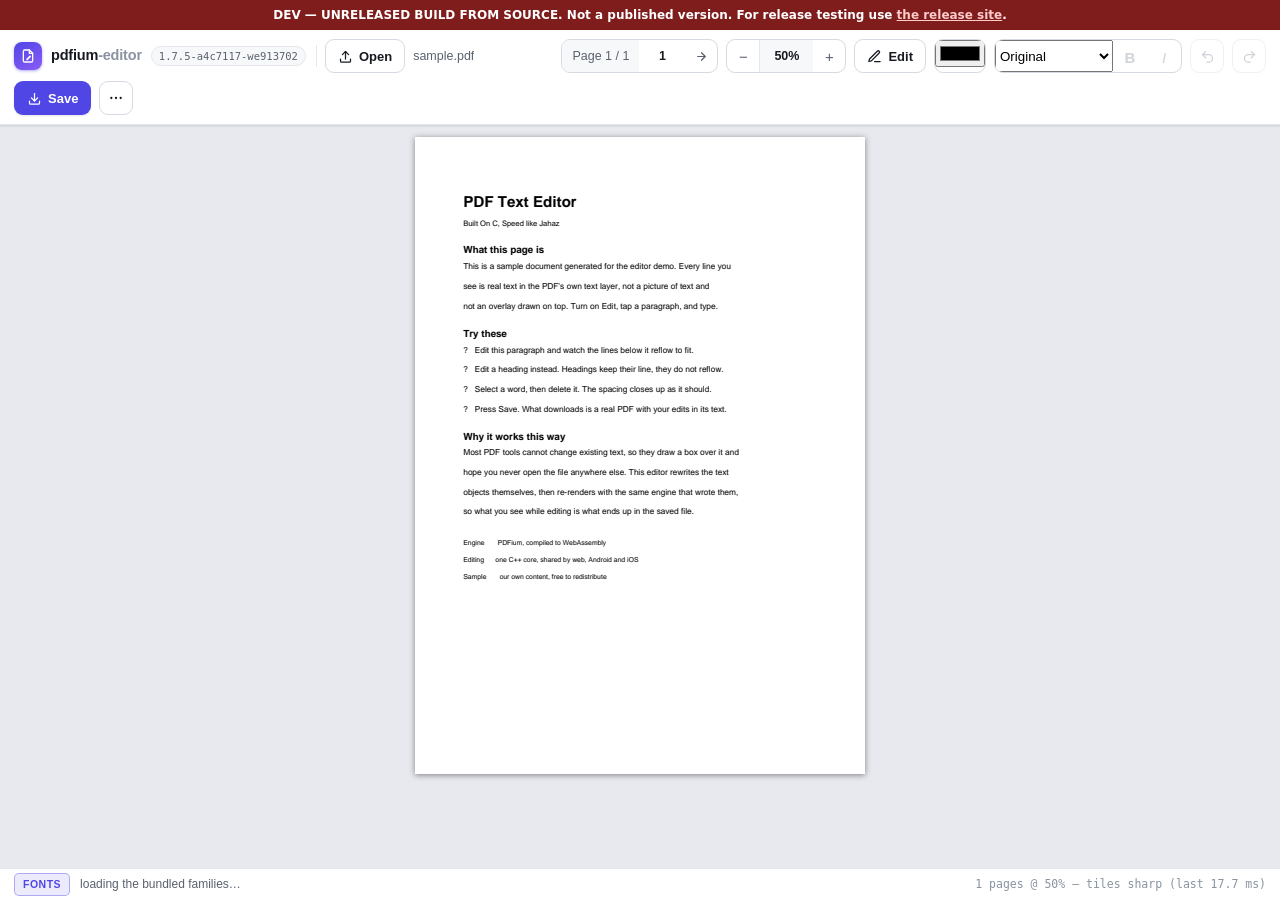
==== dev/index.html @ 6ab06e88 "Deploy 1.7.5 (a4c7117) — [dev]" ====
<!doctype html>
<!-- The DEMO HOST for the embeddable editor SDK (docs/EDITOR_SDK.md).
     Everything in this file is HOST chrome — the toolbar, the save dialogs, the
     status/telemetry lines. The editor itself is only the #editor box below; it
     ships zero chrome so a website or an iOS/Android app can wrap it in their
     own UI (user decision 2026-07-28). This page doubles as our browser test
     harness, so it keeps the same window.* verification hooks it always had.

     It is ALSO what every company tester sees (the published site is this exact
     page — scripts/build_site.sh), so it is a product surface: the chrome was
     redesigned 2026-08-03 to look like a shipped app rather than a lab rig.
     Every id and every event wired in demo.js is unchanged; only the skin is.

     Serve the REPO ROOT so /wasm/dist and /wasm/testdata resolve: e.g.
     python scripts/dev_server.py 8734  → open  http://localhost:8734/web/ -->
<html lang="en">
<head>
  <meta charset="utf-8">
  <!-- maximum-scale/user-scalable: Android Chrome honors this and disables its
       native pinch (which only STRETCHES the rendered bitmap — blurry text,
       I17). iOS ignores it; there the SDK cancels the gesture events. Pinch
       still zooms — through the APP's zoom, re-rendered sharp. EVERY host page
       embedding the SDK on mobile needs this meta tag (docs/EDITOR_SDK.md). -->
  <meta name="viewport" content="width=device-width, initial-scale=1, maximum-scale=1, user-scalable=no">
  <meta name="color-scheme" content="light dark">
  <meta name="description" content="Edit the real text layer of a PDF in your browser — PDFium + one C++ core, running entirely on your device.">
  <title>pdfium-editor — PDF text editor</title>
  <link rel="icon" href="data:image/svg+xml,%3Csvg xmlns='http://www.w3.org/2000/svg' viewBox='0 0 32 32'%3E%3Crect width='32' height='32' rx='8' fill='%234f46e5'/%3E%3Cpath d='M10 9h8l4 4v10a1 1 0 0 1-1 1H11a1 1 0 0 1-1-1V10a1 1 0 0 1 1-1z' fill='none' stroke='white' stroke-width='2'/%3E%3Cpath d='M13 19l5-5 2 2-5 5h-2z' fill='white'/%3E%3C/svg%3E">
  <style>
    /* ---------------------------------------------------------------------
       DESIGN TOKENS. One accent, one neutral ramp, two shadows. The dark set
       is applied from prefers-color-scheme only — no theme switch in the
       chrome, because the OS already made that choice for the tester. The
       editor's own surround is themed through the SDK (setBackgroundColor,
       driven from demo.js) so the canvas matches these tokens.
       --------------------------------------------------------------------- */
    :root {
      --accent: #4f46e5;
      --accent-hover: #4338ca;
      --accent-soft: #ecebfd;
      --accent-ring: #4f46e540;
      --bg: #f4f5f7;
      --surface: #ffffff;
      --surface-2: #f7f8fa;
      --canvas: #e7e9ee;
      --line: #e4e7ec;
      --line-strong: #d5dae2;
      --text: #171b21;
      --text-2: #59616e;
      --text-3: #8a93a1;
      --danger: #c62828;
      --amber-bg: #fff3d1;
      --amber-fg: #7a4e00;
      --shadow-1: 0 1px 2px rgba(16, 24, 40, .05), 0 1px 3px rgba(16, 24, 40, .07);
      --shadow-2: 0 18px 44px rgba(16, 24, 40, .18), 0 3px 10px rgba(16, 24, 40, .08);
      --r: 9px;
      --ui: -apple-system, BlinkMacSystemFont, "Segoe UI Variable Text", "Segoe UI",
            Inter, Roboto, "Helvetica Neue", Arial, sans-serif;
      --mono: ui-monospace, SFMono-Regular, "SF Mono", Menlo, Consolas, monospace;
    }
    @media (prefers-color-scheme: dark) {
      :root {
        --accent: #6f6cf5;
        --accent-hover: #817ef7;
        --accent-soft: #26264d;
        --accent-ring: #6f6cf555;
        --bg: #14161b;
        --surface: #1b1e24;
        --surface-2: #22262e;
        --canvas: #0e1013;
        --line: #2a2f38;
        --line-strong: #39404b;
        --text: #eef1f5;
        --text-2: #a6b0bd;
        --text-3: #7b8593;
        --danger: #ff8a80;
        --amber-bg: #4a3608;
        --amber-fg: #ffd77a;
        --shadow-1: 0 1px 2px rgba(0, 0, 0, .3);
        --shadow-2: 0 18px 44px rgba(0, 0, 0, .55), 0 3px 10px rgba(0, 0, 0, .4);
      }
    }

    * { box-sizing: border-box; }
    html, body { margin: 0; height: 100%; }
    /* Column layout: the bar may wrap to any height and the editor takes the
       rest (small-phone report 2026-07-28 — the old fixed bar pushed Edit/Save
       off-screen and needed JS padding sync; flexbox does it for free). */
    body {
      display: flex; flex-direction: column; height: 100dvh;
      background: var(--bg); color: var(--text);
      font-family: var(--ui); font-size: 14px; line-height: 1.45;
      -webkit-font-smoothing: antialiased; -webkit-text-size-adjust: 100%;
    }

    /* ---- top bar ------------------------------------------------------- */
    #bar {
      flex: none; display: flex; align-items: center; flex-wrap: wrap;
      gap: 8px; padding: 9px 14px; min-height: 56px; z-index: 3;
      background: var(--surface); border-bottom: 1px solid var(--line);
      box-shadow: var(--shadow-1);
    }
    #brand { display: flex; align-items: center; gap: 9px; margin-right: 2px; }
    #brand .mark {
      width: 28px; height: 28px; border-radius: 8px; flex: none;
      background: linear-gradient(150deg, var(--accent), #8b5cf6);
      display: grid; place-items: center; color: #fff;
      box-shadow: 0 1px 3px rgba(79, 70, 229, .45);
    }
    #brand .name {
      font-size: 14.5px; font-weight: 650; letter-spacing: -.2px; white-space: nowrap;
    }
    #brand .name span { color: var(--text-3); font-weight: 550; }
    /* Deploy identity: build_site.sh stamps the source commit here so a tester
       can always tell WHICH version their browser is running (user request
       2026-07-28, after a stale-cache false alarm). The SDK also appends it to
       the worker/engine URLs as a cache-buster. Keep it legible — a tester
       quotes this string in a bug report. */
    #appver {
      font: 500 10.5px/1.55 var(--mono); color: var(--text-2);
      background: var(--surface-2); border: 1px solid var(--line);
      border-radius: 999px; padding: 1px 7px; white-space: nowrap; cursor: default;
    }
    #docname {
      font-size: 12.5px; color: var(--text-2); max-width: 22ch; white-space: nowrap;
      overflow: hidden; text-overflow: ellipsis;
    }
    #docname[hidden] { display: none; }
    .grow { flex: 1 1 8px; }
    .rule { width: 1px; height: 22px; background: var(--line); flex: none; }
    #viewctl { display: flex; align-items: center; gap: 8px; flex: none; }

    /* ---- controls ------------------------------------------------------ */
    .btn {
      display: inline-flex; align-items: center; justify-content: center; gap: 6px;
      height: 34px; padding: 0 12px; border-radius: var(--r);
      border: 1px solid var(--line-strong); background: var(--surface);
      color: var(--text); font: 550 13px/1 var(--ui); cursor: pointer;
      white-space: nowrap; user-select: none;
      transition: background .12s, border-color .12s, color .12s, box-shadow .12s, opacity .12s;
    }
    .btn:not(:disabled):hover { background: var(--surface-2); border-color: var(--text-3); }
    .btn:not(:disabled):active { transform: translateY(.5px); }
    /* Dead chrome must LOOK dead. undo/redo mirror the engine's stacks, so an
       empty stack has to read at a glance instead of offering a button that
       silently does nothing when clicked. */
    .btn:disabled { opacity: .4; color: var(--text-3); cursor: default; }
    .btn svg { flex: none; }
    .btn.primary {
      background: var(--accent); border-color: transparent; color: #fff;
      box-shadow: 0 1px 2px rgba(16, 24, 40, .12);
    }
    .btn.primary:hover { background: var(--accent-hover); border-color: transparent; }
    .btn.icon { width: 34px; padding: 0; }
    .btn[hidden] { display: none; }
    :is(.btn, .seg button, input, label.btn):focus-visible {
      outline: none; box-shadow: 0 0 0 3px var(--accent-ring); border-color: var(--accent);
    }
    /* PRESSED STATE for every toggle button in the chrome: filled accent, so a tester
       can see at a glance which states are on.
       Deliberately `.btn.active` and NOT `#editmode.active`, which is what it was until
       2026-08-17 — and that ID scope was a bug the moment a second toggle arrived. B and I
       set `.active` from the SDK's `style.bold`/`style.italic` exactly as edit mode does,
       but nothing styled it, so the pressed state was invisible on the web while Android
       (whose MaterialButton draws its own checked state) looked correct. A rule scoped to
       one id cannot serve a class of controls; keep this by class. */
    .btn.active {
      background: var(--accent-soft); border-color: var(--accent); color: var(--accent);
    }
    @media (prefers-color-scheme: dark) {
      .btn.active { color: #cfceff; }
    }
    /* SUBSTITUTION MARKER on B / I (SDK `boldWouldSubstitute` / `italicWouldSubstitute`).
       The button WORKS, so it must not read as disabled — but the face will come from a
       metric-compatible sibling family rather than the document's own, and the SDK
       reports that precisely so a host can say so. A dotted underline: visible, and
       clearly not the pressed state. */
    #bold.substitutes, #italic.substitutes { text-decoration: underline dotted; text-underline-offset: 3px; }

    /* Unsaved-changes dot on Save (SDK `dirty` event). */
    #save { position: relative; }
    #save.dirty::after {
      content: ""; position: absolute; top: -3px; right: -3px; width: 9px; height: 9px;
      border-radius: 50%; background: #ffb020; border: 2px solid var(--surface);
    }

    /* Segmented groups (zoom, page) — one bordered pill, hairline dividers. */
    .seg {
      display: inline-flex; align-items: stretch; height: 34px; flex: none;
      background: var(--surface); border: 1px solid var(--line-strong);
      border-radius: var(--r); overflow: hidden;
    }
    .seg > * + * { border-left: 1px solid var(--line); }
    .seg button {
      width: 32px; border: 0; background: transparent; color: var(--text-2);
      font: 500 15px/1 var(--ui); cursor: pointer; display: grid; place-items: center;
      transition: background .12s, color .12s;
    }
    .seg button:hover { background: var(--surface-2); color: var(--text); }
    #zoomlabel {
      display: grid; place-items: center; min-width: 54px; padding: 0 4px;
      font: 550 12.5px/1 var(--ui); font-variant-numeric: tabular-nums;
      color: var(--text); background: var(--surface-2);
    }
    /* Live page number + go-to-page box (SDK `page` event + goToPage()). Host
       chrome — the editor has no status UI of its own. Tabular digits so 9→10
       doesn't shift the bar. */
    #pagebox[hidden] { display: none; }
    #pagelabel {
      display: grid; place-items: center; padding: 0 10px; white-space: nowrap;
      font: 500 12.5px/1 var(--ui); font-variant-numeric: tabular-nums;
      color: var(--text-2); background: var(--surface-2); cursor: default;
    }
    #pagenum {
      width: 46px; border: 0; background: transparent; color: var(--text);
      font: 550 12.5px/1 var(--ui); text-align: center; font-variant-numeric: tabular-nums;
      -moz-appearance: textfield;
    }
    #pagenum::-webkit-outer-spin-button, #pagenum::-webkit-inner-spin-button {
      -webkit-appearance: none; margin: 0;
    }
    /* Rejected page (goToPage returned false): the host's own invalid state. */
    #pagenum.bad { background: #ff525222; color: var(--danger); }
    #pagego { font-size: 12px; }

    /* Overflow menu: keeps the dev-only knobs out of a tester's way. */
    #morewrap { position: relative; flex: none; }
    #menu {
      position: absolute; right: 0; top: calc(100% + 6px); z-index: 5; min-width: 244px;
      background: var(--surface); border: 1px solid var(--line); border-radius: 12px;
      box-shadow: var(--shadow-2); padding: 6px; display: none;
    }
    #menu.show { display: block; }
    #menu .mrow {
      display: flex; align-items: center; gap: 9px; padding: 8px 9px; border-radius: 7px;
      font-size: 13px; color: var(--text); cursor: pointer;
    }
    #menu .mrow:hover { background: var(--surface-2); }
    #menu input[type=checkbox] { accent-color: var(--accent); width: 15px; height: 15px; margin: 0; }
    #menu .mnote {
      padding: 7px 9px 5px; font-size: 11.5px; color: var(--text-3); line-height: 1.5;
      border-top: 1px solid var(--line); margin-top: 4px;
    }
    #opfsbadge {
      font: 550 11.5px/1 var(--ui); background: var(--amber-bg); color: var(--amber-fg);
      border-radius: 999px; padding: 6px 9px; white-space: nowrap;
    }
    #opfsbadge[hidden] { display: none; }

    /* ---- stage: THE EDITOR + its overlays ------------------------------ */
    /* THE EDITOR: one sized box. The SDK fills it and owns nothing outside it. */
    #stage { position: relative; flex: 1; min-height: 0; background: var(--canvas); }
    /* Thin scrollbars for the editor's scroller. Host styling, inherited into the
       SDK's subtree — the SDK ships no opinion on scrollbars so each host can
       match its own chrome (a fat default one is the loudest thing on the page). */
    #editor {
      position: absolute; inset: 0;
      scrollbar-width: thin; scrollbar-color: var(--line-strong) transparent;
    }
    #editor *::-webkit-scrollbar { width: 11px; height: 11px; }
    #editor *::-webkit-scrollbar-thumb {
      background: var(--line-strong); border-radius: 999px; border: 3px solid var(--canvas);
    }
    #editor *::-webkit-scrollbar-thumb:hover { background: var(--text-3); }
    #editor *::-webkit-scrollbar-track { background: transparent; }

    #drop {
      position: absolute; inset: 0; z-index: 2; display: grid; place-items: center;
      padding: 24px; background: var(--canvas); overflow: auto;
    }
    #stage[data-state="doc"] #drop { display: none; }
    /* Two background declarations on purpose: the plain one is the floor for a
       browser without color-mix(), so the drop target is never transparent over
       an open document. */
    #stage.drag #drop {
      display: grid; box-shadow: inset 0 0 0 2px var(--accent);
      background: var(--canvas);
      background: color-mix(in srgb, var(--accent) 8%, var(--canvas));
    }
    .card { width: min(520px, 100%); text-align: center; }
    /* Which card shows is pure CSS off #stage's state — no text swapping in JS. */
    #load, #empty, #dragcard { display: none; }
    #stage[data-state="loading"] #load,
    #stage[data-state="empty"] #empty { display: block; }
    #stage.drag :is(#load, #empty) { display: none !important; }
    #stage.drag #dragcard { display: block; }
    .glyph {
      width: 56px; height: 56px; margin: 0 auto 16px; border-radius: 16px;
      display: grid; place-items: center; color: var(--accent);
      background: var(--accent-soft); border: 1px solid color-mix(in srgb, var(--accent) 22%, transparent);
    }
    .card h2 { margin: 0 0 7px; font-size: 18px; font-weight: 650; letter-spacing: -.25px; }
    .card p { margin: 0 auto; max-width: 40ch; font-size: 13.5px; color: var(--text-2); }
    .card .cta { margin-top: 18px; display: inline-flex; }
    .spinner {
      width: 26px; height: 26px; margin: 0 auto 14px; border-radius: 50%;
      border: 2.5px solid var(--line-strong); border-top-color: var(--accent);
      animation: spin .8s linear infinite;
    }
    @keyframes spin { to { transform: rotate(360deg); } }
    @media (prefers-reduced-motion: reduce) { .spinner { animation-duration: 2.4s; } }

    /* ---- status bar ---------------------------------------------------- */
    /* Was a black monospace console strip; now a product status bar. Left: what
       the tester should do next (#imelog, prose). Right: the numbers (#status) —
       the SDK's telemetry, which every browser-verification run reads. */
    #statusbar {
      flex: none; display: flex; align-items: center; gap: 10px; padding: 0 14px;
      min-height: 32px; background: var(--surface); border-top: 1px solid var(--line);
      font-size: 12px; z-index: 2;
    }
    #modechip {
      flex: none; font: 600 10.5px/1 var(--ui); letter-spacing: .5px; text-transform: uppercase;
      padding: 5px 8px; border-radius: 5px; background: var(--surface-2);
      color: var(--text-2); border: 1px solid var(--line);
    }
    #modechip.editing {
      background: var(--accent-soft); color: var(--accent);
      border-color: color-mix(in srgb, var(--accent) 40%, transparent);
    }
    @media (prefers-color-scheme: dark) { #modechip.editing { color: #cfceff; } }
    #imelog {
      flex: 1 1 auto; min-width: 0; color: var(--text-2);
      white-space: nowrap; overflow: hidden; text-overflow: ellipsis;
      font-variant-numeric: tabular-nums;
    }
    #status {
      flex: 0 1 auto; min-width: 0; text-align: right; color: var(--text-3);
      font: 400 11.5px/1.5 var(--mono); white-space: nowrap; overflow: hidden;
      text-overflow: ellipsis;
    }

    /* ---- host dialogs -------------------------------------------------- */
    /* Save-fallback warning (docs/WEB_IO.md §7): shown when the browser has no
       OPFS sync handle, so the save cannot stream and holds the whole output in
       memory. Blocking on purpose — the user chooses before we spend it.
       HOST chrome: the SDK only reports the condition, it never dialogs.
       The password prompt below shares this look deliberately — a real
       integrator should see that both dialogs are THEIRS, not the SDK's. */
    #warn, #pw {
      position: fixed; inset: 0; z-index: 6; display: none;
      align-items: center; justify-content: center; padding: 20px;
      background: rgba(16, 24, 40, .5); backdrop-filter: blur(3px);
    }
    #warn.show, #pw.show { display: flex; }
    .dialog {
      width: 100%; max-width: 440px; background: var(--surface); color: var(--text);
      border: 1px solid var(--line); border-radius: 14px; padding: 20px 22px;
      box-shadow: var(--shadow-2); animation: rise .16s ease-out;
    }
    @keyframes rise { from { opacity: 0; transform: translateY(8px) scale(.99); } }
    @media (prefers-reduced-motion: reduce) { .dialog { animation: none; } }
    .dialog h3 { margin: 0 0 8px; font-size: 16px; font-weight: 650; letter-spacing: -.2px; }
    .dialog .body { font-size: 13.5px; color: var(--text-2); line-height: 1.55; }
    .dialog .row { margin-top: 18px; display: flex; gap: 8px; justify-content: flex-end; }
    #pwname { font: 400 12px/1.5 var(--mono); color: var(--text-3); word-break: break-all; }
    #pwinput {
      width: 100%; margin-top: 14px; padding: 9px 11px; font: 400 14px/1.3 var(--ui);
      color: var(--text); background: var(--surface-2);
      border: 1px solid var(--line-strong); border-radius: var(--r);
    }
    #pwerr { color: var(--danger); font-size: 12.5px; min-height: 18px; margin-top: 7px; }
    #warnok[hidden] { display: none; }

    /* ---- small screens ------------------------------------------------- */
    /* The bar wraps rather than clipping (small-phone report 2026-07-28), so the
       job of these breakpoints is to drop the least useful thing FIRST and keep
       the bar on one line for as long as possible. The version badge is the last
       thing to go — a tester quotes it in every bug report. */
    @media (max-width: 1080px) {
      #docname, .rule { display: none; }
    }
    @media (max-width: 900px) {
      #bar { gap: 6px; padding: 8px 10px; }
      #brand .name { display: none; }
    }
    @media (max-width: 760px) {
      #status { display: none; }
      .card h2 { font-size: 16.5px; }
    }
    /* Phones: actions on the first row, the view controls on their own centred
       second row. Two rows, never three — the bar eating 130px of an 812px phone
       is exactly the problem the 2026-07-28 report was about. */
    @media (max-width: 560px) {
      #viewctl { order: 10; flex: 1 0 100%; justify-content: center; }
      #openlabel span, #save span, #editmode span { display: none; }
      #openlabel, #save, #editmode { padding: 0 9px; }
      #appver { font-size: 10px; padding: 1px 6px; }
      #statusbar { min-height: 30px; }
    }
    .sr-only {
      position: absolute; width: 1px; height: 1px; padding: 0; margin: -1px;
      overflow: hidden; clip: rect(0 0 0 0); white-space: nowrap; border: 0;
    }
  </style>
  <meta name="robots" content="noindex, nofollow">
</head>
<body>
<div id="devbanner">DEV — UNRELEASED BUILD FROM SOURCE. Not a published version. For release testing use <a href="../release/">the release site</a>.</div>
  <header id="bar">
    <div id="brand">
      <span class="mark" aria-hidden="true">
        <svg width="16" height="16" viewBox="0 0 24 24" fill="none" stroke="currentColor"
             stroke-width="2" stroke-linecap="round" stroke-linejoin="round">
          <path d="M14 3H7a2 2 0 0 0-2 2v14a2 2 0 0 0 2 2h10a2 2 0 0 0 2-2V8z"/>
          <path d="M14 3v5h5"/><path d="M9.5 16.5 15 11l1.8 1.8-5.5 5.5H9.5z" fill="currentColor" stroke="none"/>
        </svg>
      </span>
      <span class="name">pdfium<span>-editor</span></span>
      <span id="appver" title="deployed version">1.7.5-a4c7117-we913702</span>
    </div>

    <div class="rule"></div>

    <!-- Open is host-owned: the SDK never picks a file. The real input stays in
         the DOM (verification scripts and both labels drive it); only its native
         chrome is replaced. -->
    <label class="btn" id="openlabel" for="file" title="open a PDF">
      <svg width="15" height="15" viewBox="0 0 24 24" fill="none" stroke="currentColor"
           stroke-width="2" stroke-linecap="round" stroke-linejoin="round">
        <path d="M12 16V4"/><path d="m7 9 5-5 5 5"/><path d="M20 16v3a2 2 0 0 1-2 2H6a2 2 0 0 1-2-2v-3"/>
      </svg><span>Open</span>
    </label>
    <input id="file" class="sr-only" type="file" accept="application/pdf">
    <span id="docname" hidden></span>

    <div class="grow"></div>

    <!-- The two VIEW controls travel together: on a phone they drop to their own
         centred row instead of scattering the actions across three lines. -->
    <div id="viewctl">
    <!-- Live page number + GO TO PAGE. Both are host chrome: the SDK reports the
         page (`page` event, 0-based) and performs the jump (goToPage), the box and
         its validation are ours. Type a page and press Enter, or click the arrow. -->
    <span id="pagebox" class="seg" hidden>
      <label for="pagenum" id="pagelabel" title="page being read">Page –</label>
      <input id="pagenum" type="number" min="1" step="1" title="go to page (Enter)">
      <button id="pagego" title="go to that page" aria-label="go to page">
        <svg width="13" height="13" viewBox="0 0 24 24" fill="none" stroke="currentColor"
             stroke-width="2.2" stroke-linecap="round" stroke-linejoin="round">
          <path d="M5 12h13"/><path d="m12 5 7 7-7 7"/>
        </svg>
      </button>
    </span>

    <span class="seg">
      <button id="zout" title="zoom out" aria-label="zoom out">−</button>
      <span id="zoomlabel">50%</span>
      <button id="zin" title="zoom in" aria-label="zoom in">+</button>
    </span>

    </div>

    <button class="btn" id="editmode" title="toggle edit mode">
      <svg width="15" height="15" viewBox="0 0 24 24" fill="none" stroke="currentColor"
           stroke-width="2" stroke-linecap="round" stroke-linejoin="round">
        <path d="M12 20h9"/><path d="M16.5 3.5a2.1 2.1 0 0 1 3 3L7 19l-4 1 1-4z"/>
      </svg><span>Edit</span>
    </button>

    <!-- TEXT COLOUR — HOST chrome, start to finish. The SDK applies
         (applyTextColor) and reports (the `selection`/`styled` events carry the
         engine's answer); the swatch, the palette and the MIXED indicator are ours,
         because the palette is deliberately not the SDK's business.
         `change`, not `input`: `input` fires per drag frame in the native picker and
         would journal a dozen undo steps for one pick. -->
    <span class="seg" id="colorbox" hidden>
      <input id="textcolor" type="color" value="#000000" title="text colour"
             aria-label="text colour">
      <span id="colormixed" hidden title="the selection spans more than one colour">mixed</span>
    </span>

    <!-- FONT FAMILY + BOLD/ITALIC — HOST chrome again, and here the point is sharper:
         THE HOST PROVIDES THE VARIANTS (docs/FONTS.md). The SDK ships no font list, so
         this <select> is populated from the faces THIS PAGE registers with loadFont();
         a product would offer its own. The B and I buttons are disabled from
         style.canBold / style.canItalic, because a family with no bold face is
         refused rather than faked — greying out is how the user finds that out
         BEFORE clicking. An empty selection in the picker means MIXED. -->
    <span class="seg" id="fontbox" hidden>
      <select id="fontfamily" title="font family" aria-label="font family"></select>
      <button class="btn icon" id="bold" title="bold (the family's bold face)"
              aria-label="bold" disabled><b>B</b></button>
      <button class="btn icon" id="italic" title="italic (the family's italic face)"
              aria-label="italic" disabled><i>I</i></button>
    </span>

    <!-- UNDO / REDO — dev testing of docs/UNDO_REDO.md §6 (true text undo), added
         at the user's request 2026-08-05 so the fix can be exercised in a browser.
         Both leave the editing box by design: a step is a document-level action,
         so after one the box is selected, not in typing mode. -->
    <button class="btn icon" id="undo" title="undo (Ctrl+Z)" aria-label="undo" disabled>
      <svg width="15" height="15" viewBox="0 0 24 24" fill="none" stroke="currentColor"
           stroke-width="2" stroke-linecap="round" stroke-linejoin="round">
        <path d="M9 14 4 9l5-5"/><path d="M4 9h10a6 6 0 0 1 0 12h-3"/>
      </svg>
    </button>
    <button class="btn icon" id="redo" title="redo (Ctrl+Y)" aria-label="redo" disabled>
      <svg width="15" height="15" viewBox="0 0 24 24" fill="none" stroke="currentColor"
           stroke-width="2" stroke-linecap="round" stroke-linejoin="round">
        <path d="m15 14 5-5-5-5"/><path d="M20 9H10a6 6 0 0 0 0 12h3"/>
      </svg>
    </button>

    <button class="btn primary" id="save" title="save PDF">
      <svg width="15" height="15" viewBox="0 0 24 24" fill="none" stroke="currentColor"
           stroke-width="2" stroke-linecap="round" stroke-linejoin="round">
        <path d="M12 4v12"/><path d="m7 11 5 5 5-5"/><path d="M20 16v3a2 2 0 0 1-2 2H6a2 2 0 0 1-2-2v-3"/>
      </svg><span>Save</span>
    </button>

    <!-- Persistent §7 badge: unlike #status (which every paint overwrites),
         this stays visible for as long as saves cannot stream. -->
    <span id="opfsbadge" hidden title="This browser has no OPFS sync handle: saves are held in memory">In-memory saves</span>

    <div id="morewrap">
      <button class="btn icon" id="more" title="more" aria-label="more options"
              aria-haspopup="true" aria-expanded="false">
        <svg width="16" height="16" viewBox="0 0 24 24" fill="currentColor">
          <circle cx="5" cy="12" r="1.7"/><circle cx="12" cy="12" r="1.7"/><circle cx="19" cy="12" r="1.7"/>
        </svg>
      </button>
      <div id="menu" role="menu">
        <!-- THE TWO LIFETIMES A PICKED COLOUR CAN HAVE (docs/STYLING.md §2). Checked =
             STICKY: the pick survives cursor moves until it is cleared, which is what a
             form-filling product wants. Unchecked (the default) = follow the caret. The
             SDK ships the switch and no UI for it, because which one a product wants is
             the product's decision — so this control is HOST chrome, exactly like the
             Android harness's ⋯ menu item. -->
        <label class="mrow" for="stickycolor">
          <input type="checkbox" id="stickycolor">
          <span>Sticky colour (survives cursor moves)</span>
        </label>
        <div class="mnote" id="enginenote">engine — checking…</div>
      </div>
    </div>
  </header>

  <div id="stage" data-state="loading">
    <div id="editor"></div>
    <!-- Overlay states: engine starting / no document / drag-hover. The
         published site ships no sample PDF (redistribution unconfirmed —
         build_site.sh), so "empty" is the FIRST thing a company tester sees:
         it has to explain the product and offer a file in one screen. -->
    <div id="drop">
      <div class="card" id="load">
        <div class="spinner"></div>
        <h2>Starting the PDF engine</h2>
        <p>Loading PDFium and the editing core into WebAssembly. This happens once per tab.</p>
      </div>

      <div class="card" id="empty">
        <div class="glyph">
          <svg width="26" height="26" viewBox="0 0 24 24" fill="none" stroke="currentColor"
               stroke-width="1.8" stroke-linecap="round" stroke-linejoin="round">
            <path d="M14 3H7a2 2 0 0 0-2 2v14a2 2 0 0 0 2 2h10a2 2 0 0 0 2-2V8z"/>
            <path d="M14 3v5h5"/><path d="M9 17v-2l5-5 2 2-5 5H9z"/>
          </svg>
        </div>
        <h2>Open a PDF to start editing</h2>
        <p>Drop a file anywhere in this panel, or choose one. Tap a paragraph, then type —
           you are editing the document's real text, not an overlay.</p>
        <label class="btn primary cta" for="file">Choose a PDF</label>
      </div>

      <div class="card" id="dragcard">
        <div class="glyph">
          <svg width="26" height="26" viewBox="0 0 24 24" fill="none" stroke="currentColor"
               stroke-width="1.9" stroke-linecap="round" stroke-linejoin="round">
            <path d="M12 3v13"/><path d="m6 11 6 6 6-6"/><path d="M4 21h16"/>
          </svg>
        </div>
        <h2>Drop to open</h2>
        <p>Release the PDF here.</p>
      </div>
    </div>

  </div>

  <footer id="statusbar">
    <span id="modechip">View</span>
    <span id="imelog">View mode — press Edit to enable editing</span>
    <span id="status">loading engine…</span>
  </footer>

  <div id="warn">
    <div class="dialog">
      <h3 id="warntitle">Saving without streaming</h3>
      <div class="body" id="warntext"></div>
      <div class="row">
        <button class="btn" id="warncancel">Cancel</button>
        <button class="btn primary" id="warnok">Save anyway</button>
      </div>
    </div>
  </div>

  <!-- Password prompt for an encrypted PDF: the SDK rejects open() with
       'password-required' / 'password-wrong' and shows nothing itself. -->
  <div id="pw">
    <div class="dialog" style="max-width:400px">
      <h3>This PDF is password-protected</h3>
      <div id="pwname"></div>
      <!-- type=password + autocomplete off: the browser must not offer to
           remember a document password the way it would a site login. -->
      <input id="pwinput" type="password" autocomplete="off" placeholder="Password">
      <div id="pwerr"></div>
      <div class="row" style="margin-top:4px">
        <button class="btn" id="pwcancel">Cancel</button>
        <button class="btn primary" id="pwok">Open</button>
      </div>
    </div>
  </div>

  <script type="module" src="demo.js?v=1.7.5-a4c7117-we913702"></script>
</body>
</html>
<style>
#devbanner{position:sticky;top:0;z-index:99999;background:#7f1d1d;color:#fff;
  font:600 12px/1.5 system-ui,sans-serif;padding:6px 12px;text-align:center}
#devbanner a{color:#fecaca}
</style>
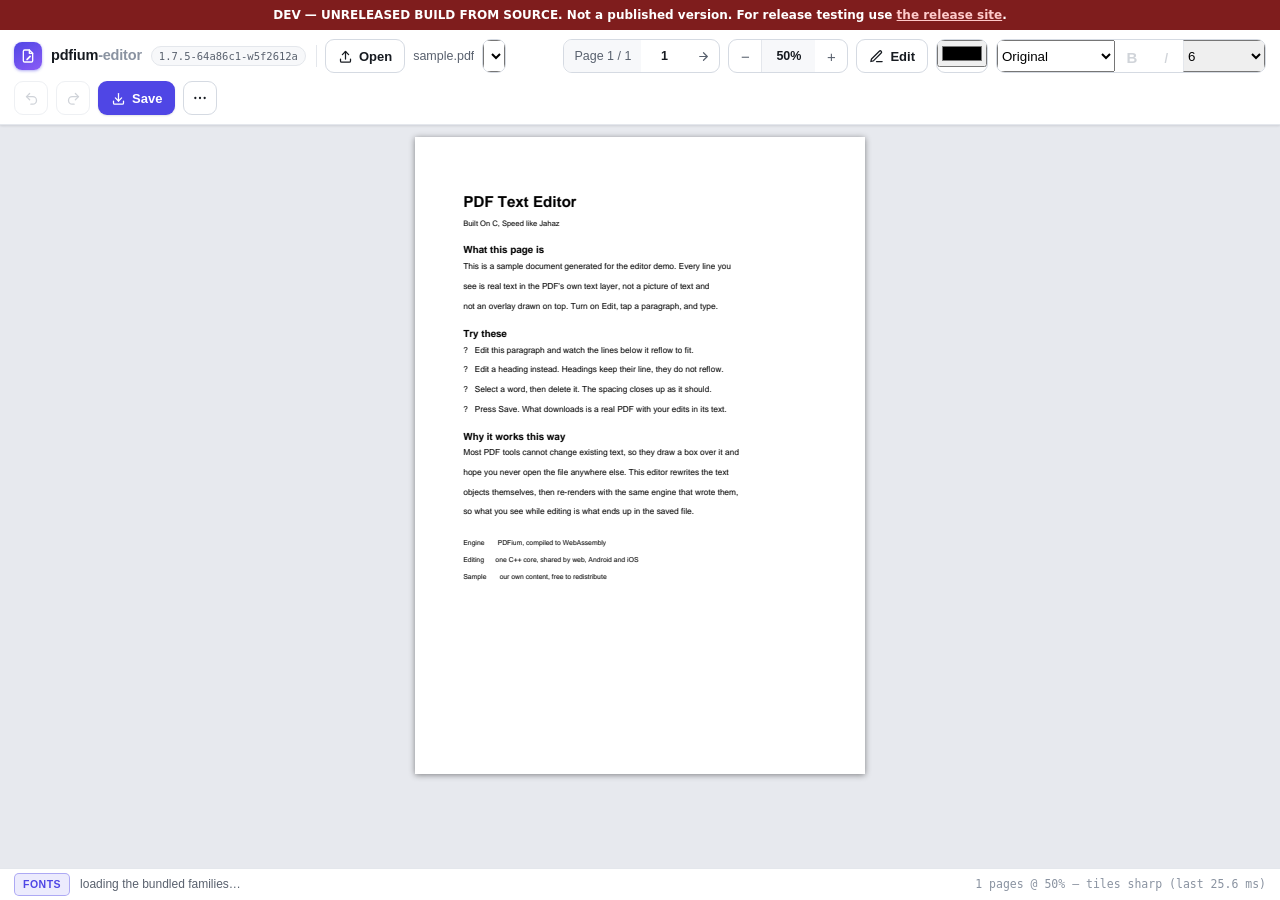
==== commit 02ec1653: "Deploy 1.7.5 (64a86c1) — [dev]" ====
--- a/dev/index.html
+++ b/dev/index.html
@@ -176,6 +176,10 @@
        reports that precisely so a host can say so. A dotted underline: visible, and
        clearly not the pressed state. */
     #bold.substitutes, #italic.substitutes { text-decoration: underline dotted; text-underline-offset: 3px; }
+    /* The press will reach only part of the selection (some fonts have no such face).
+       A different mark from .substitutes on purpose: they are different warnings —
+       "the typeface will change" vs "some characters will not change at all". */
+    #bold.partial, #italic.partial { outline: 1px dashed currentColor; outline-offset: 1px; }
 
     /* Unsaved-changes dot on Save (SDK `dirty` event). */
     #save { position: relative; }
@@ -407,7 +411,7 @@
         </svg>
       </span>
       <span class="name">pdfium<span>-editor</span></span>
-      <span id="appver" title="deployed version">1.7.5-a4c7117-we913702</span>
+      <span id="appver" title="deployed version">1.7.5-64a86c1-w5f2612a</span>
     </div>
 
     <div class="rule"></div>
@@ -423,6 +427,15 @@
     </label>
     <input id="file" class="sr-only" type="file" accept="application/pdf">
     <span id="docname" hidden></span>
+
+    <!-- DEV-ONLY: quick-open from the local test-files/ corpus, so a tester doesn't
+         have to click through the OS file picker for every fixture. Not SDK surface —
+         pure host convenience for this raw dev tree page, populated by parsing the dev
+         server's own directory listing (see demo.js). Stays hidden if that folder
+         isn't reachable, e.g. off the published site, which ships no test-files/. -->
+    <span class="seg" id="testfilesbox" hidden>
+      <select id="testfiles" title="open a file from test-files/" aria-label="test file"></select>
+    </span>
 
     <div class="grow"></div>
 
@@ -483,6 +496,12 @@
               aria-label="bold" disabled><b>B</b></button>
       <button class="btn icon" id="italic" title="italic (the family's italic face)"
               aria-label="italic" disabled><i>I</i></button>
+      <!-- FONT SIZE (phase 3, 2026-08-18). PRESETS plus a free entry, because a
+           dropdown alone cannot express "11.5" and the property is continuous. The
+           document's own size is added as an option when it is not a preset, so the
+           closed control reads the truth instead of snapping to the nearest preset —
+           the same rule the family picker follows with its "__other" option. -->
+      <select id="fontsize" title="font size (points)" aria-label="font size"></select>
     </span>
 
     <!-- UNDO / REDO — dev testing of docs/UNDO_REDO.md §6 (true text undo), added
@@ -611,7 +630,7 @@
     </div>
   </div>
 
-  <script type="module" src="demo.js?v=1.7.5-a4c7117-we913702"></script>
+  <script type="module" src="demo.js?v=1.7.5-64a86c1-w5f2612a"></script>
 </body>
 </html>
 <style>
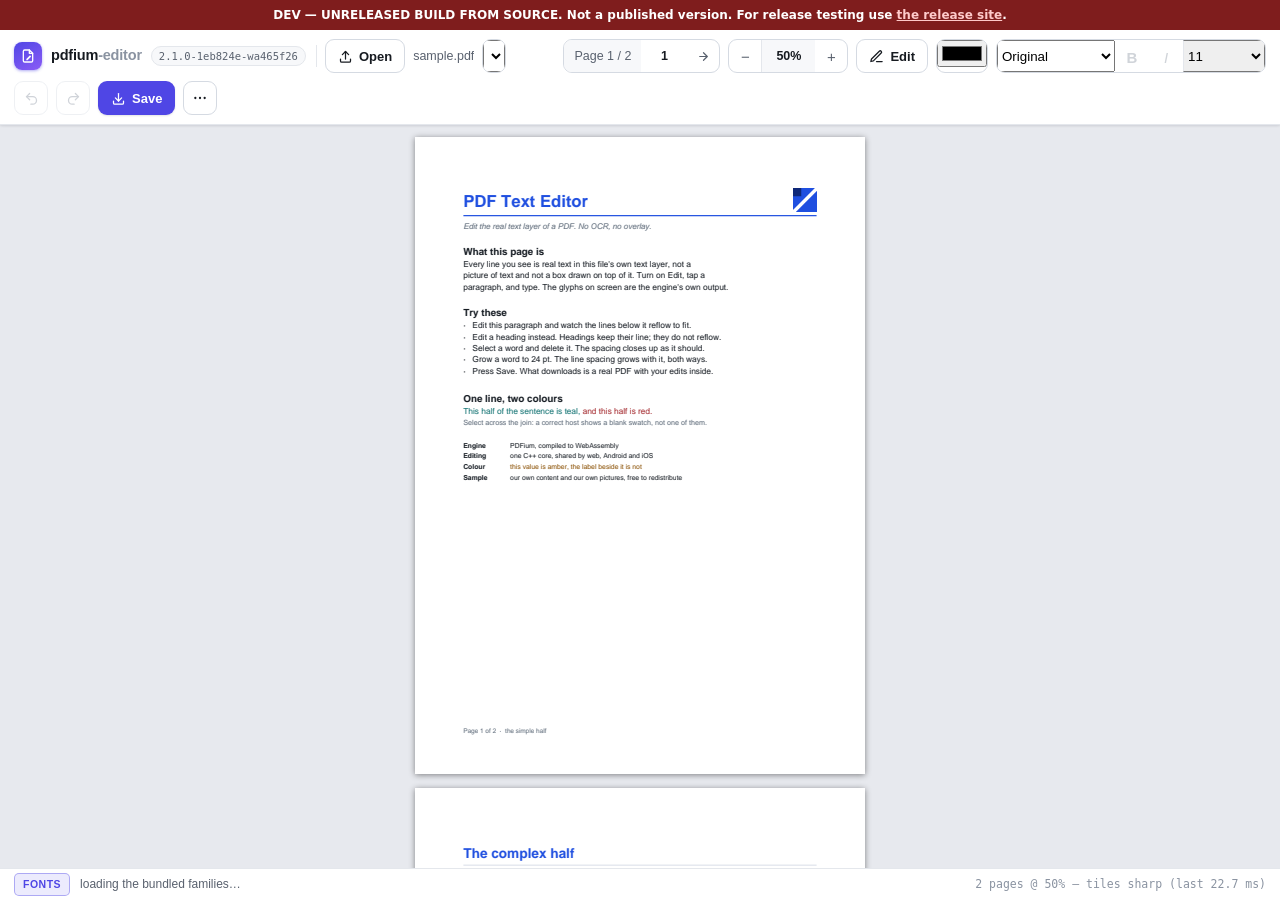
==== commit 9f473e64: "Deploy 2.1.0 (1eb824e) — [dev]" ====
--- a/dev/index.html
+++ b/dev/index.html
@@ -411,7 +411,7 @@
         </svg>
       </span>
       <span class="name">pdfium<span>-editor</span></span>
-      <span id="appver" title="deployed version">1.7.5-64a86c1-w5f2612a</span>
+      <span id="appver" title="deployed version">2.1.0-1eb824e-wa465f26</span>
     </div>
 
     <div class="rule"></div>
@@ -469,6 +469,19 @@
            stroke-width="2" stroke-linecap="round" stroke-linejoin="round">
         <path d="M12 20h9"/><path d="M16.5 3.5a2.1 2.1 0 0 1 3 3L7 19l-4 1 1-4z"/>
       </svg><span>Edit</span>
+    </button>
+
+    <!-- ADD TEXT (docs/ADD_TEXT.md) — an ARMED mode, so this button is a TOGGLE and
+         not an action: press it, then tap the page where the text should go. The SDK
+         disarms itself on that tap and tells us so (`addtextarmed`), which is what
+         un-presses this button — we never clear it ourselves. -->
+    <button class="btn" id="addtext" title="add a text box: press, then tap the page"
+            hidden aria-pressed="false">
+      <svg width="15" height="15" viewBox="0 0 24 24" fill="none" stroke="currentColor"
+           stroke-width="2" stroke-linecap="round" stroke-linejoin="round">
+        <path d="M4 7V5h12v2"/><path d="M10 5v14"/><path d="M7 19h6"/>
+        <path d="M18 12v8"/><path d="M14 16h8"/>
+      </svg><span>Add text</span>
     </button>
 
     <!-- TEXT COLOUR — HOST chrome, start to finish. The SDK applies
@@ -550,6 +563,12 @@
           <input type="checkbox" id="stickycolor">
           <span>Sticky colour (survives cursor moves)</span>
         </label>
+        <!-- The same switch for the TYPEFACE (docs/STYLING.md §2bis, 2026-08-20): the
+             family AND bold/italic together, sticky across cursor moves and boxes. -->
+        <label class="mrow" for="stickyfont">
+          <input type="checkbox" id="stickyfont">
+          <span>Sticky typeface (font + bold/italic)</span>
+        </label>
         <div class="mnote" id="enginenote">engine — checking…</div>
       </div>
     </div>
@@ -630,7 +649,7 @@
     </div>
   </div>
 
-  <script type="module" src="demo.js?v=1.7.5-64a86c1-w5f2612a"></script>
+  <script type="module" src="demo.js?v=2.1.0-1eb824e-wa465f26"></script>
 </body>
 </html>
 <style>
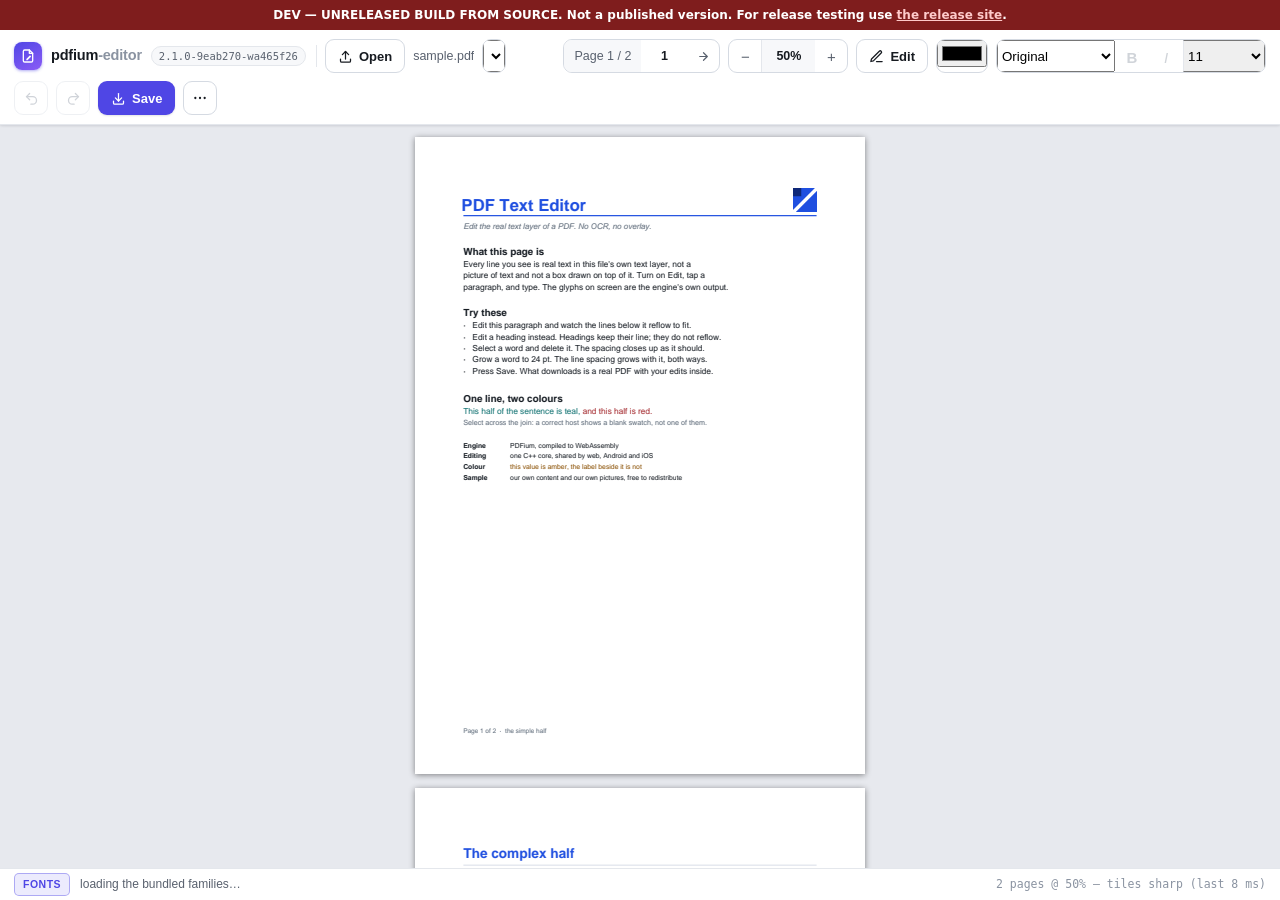
==== commit ce95be38: "Deploy 2.1.0 (9eab270) — [dev]" ====
--- a/dev/index.html
+++ b/dev/index.html
@@ -411,7 +411,7 @@
         </svg>
       </span>
       <span class="name">pdfium<span>-editor</span></span>
-      <span id="appver" title="deployed version">2.1.0-1eb824e-wa465f26</span>
+      <span id="appver" title="deployed version">2.1.0-9eab270-wa465f26</span>
     </div>
 
     <div class="rule"></div>
@@ -649,7 +649,7 @@
     </div>
   </div>
 
-  <script type="module" src="demo.js?v=2.1.0-1eb824e-wa465f26"></script>
+  <script type="module" src="demo.js?v=2.1.0-9eab270-wa465f26"></script>
 </body>
 </html>
 <style>
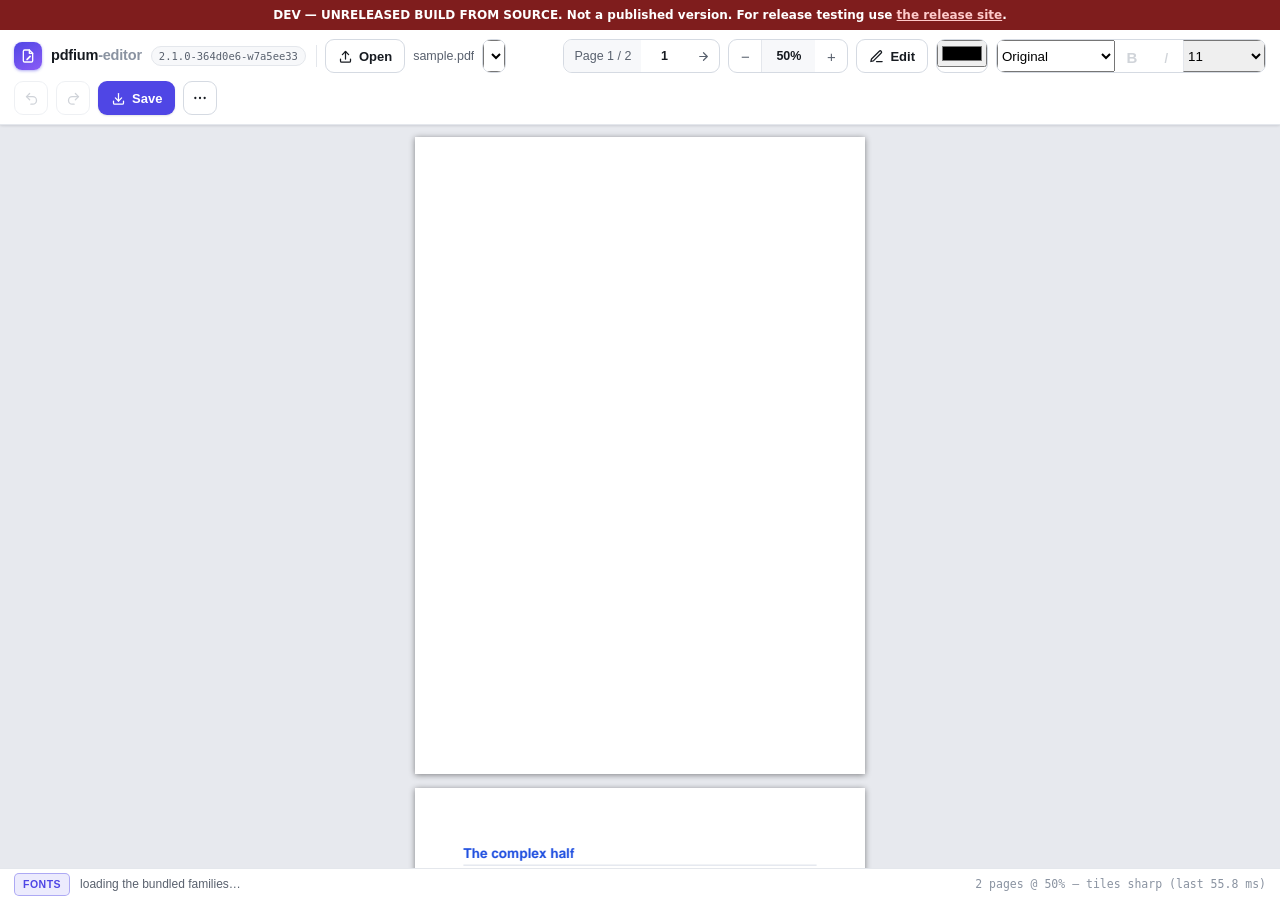
==== commit b723a0dc: "Deploy 2.1.0 (364d0e6) — [dev]" ====
--- a/dev/index.html
+++ b/dev/index.html
@@ -411,7 +411,7 @@
         </svg>
       </span>
       <span class="name">pdfium<span>-editor</span></span>
-      <span id="appver" title="deployed version">2.1.0-9eab270-wa465f26</span>
+      <span id="appver" title="deployed version">2.1.0-364d0e6-w7a5ee33</span>
     </div>
 
     <div class="rule"></div>
@@ -649,7 +649,7 @@
     </div>
   </div>
 
-  <script type="module" src="demo.js?v=2.1.0-9eab270-wa465f26"></script>
+  <script type="module" src="demo.js?v=2.1.0-364d0e6-w7a5ee33"></script>
 </body>
 </html>
 <style>
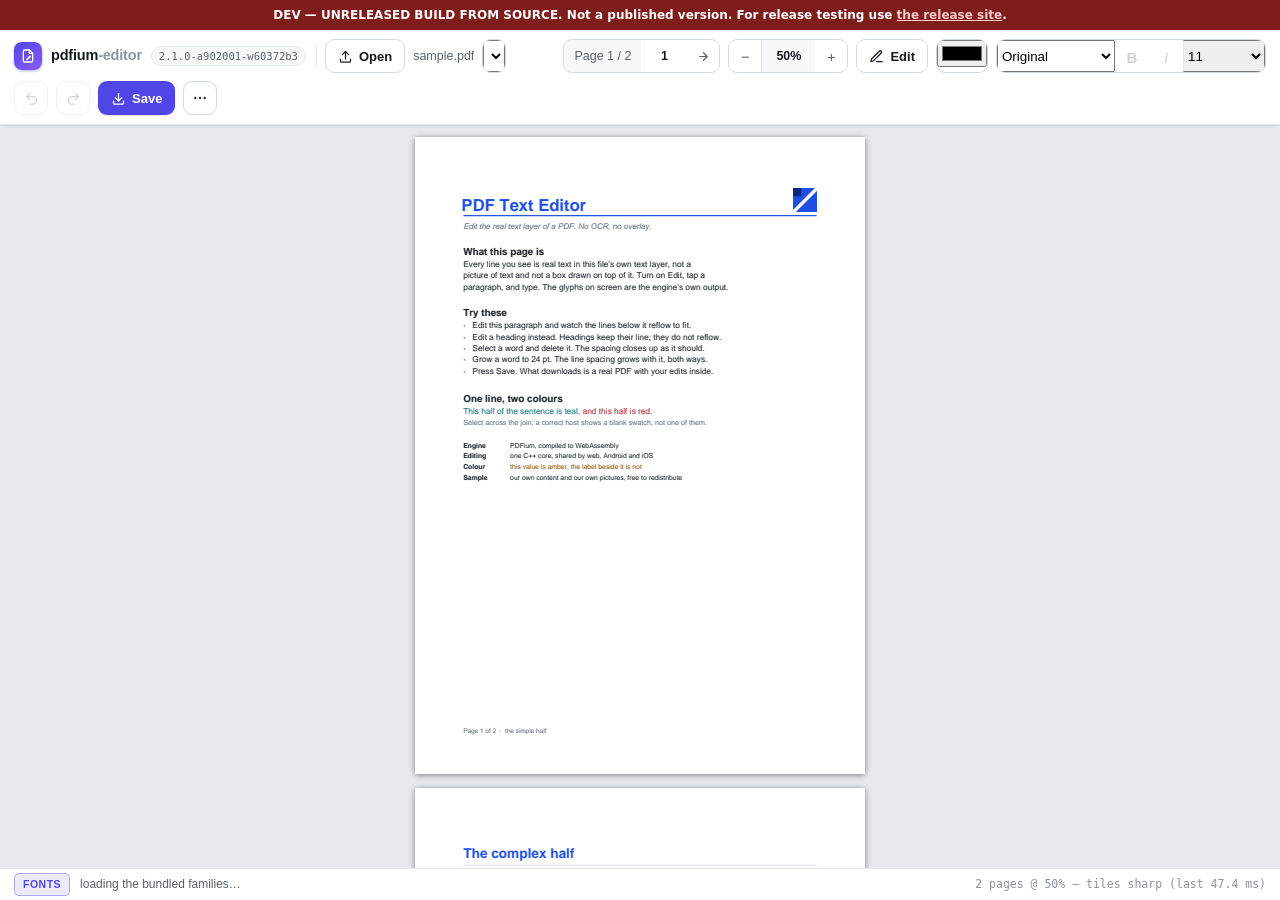
==== commit 8cdd50d8: "Deploy 2.1.0 (a902001) — [dev]" ====
--- a/dev/index.html
+++ b/dev/index.html
@@ -411,7 +411,7 @@
         </svg>
       </span>
       <span class="name">pdfium<span>-editor</span></span>
-      <span id="appver" title="deployed version">2.1.0-364d0e6-w7a5ee33</span>
+      <span id="appver" title="deployed version">2.1.0-a902001-w60372b3</span>
     </div>
 
     <div class="rule"></div>
@@ -649,7 +649,7 @@
     </div>
   </div>
 
-  <script type="module" src="demo.js?v=2.1.0-364d0e6-w7a5ee33"></script>
+  <script type="module" src="demo.js?v=2.1.0-a902001-w60372b3"></script>
 </body>
 </html>
 <style>
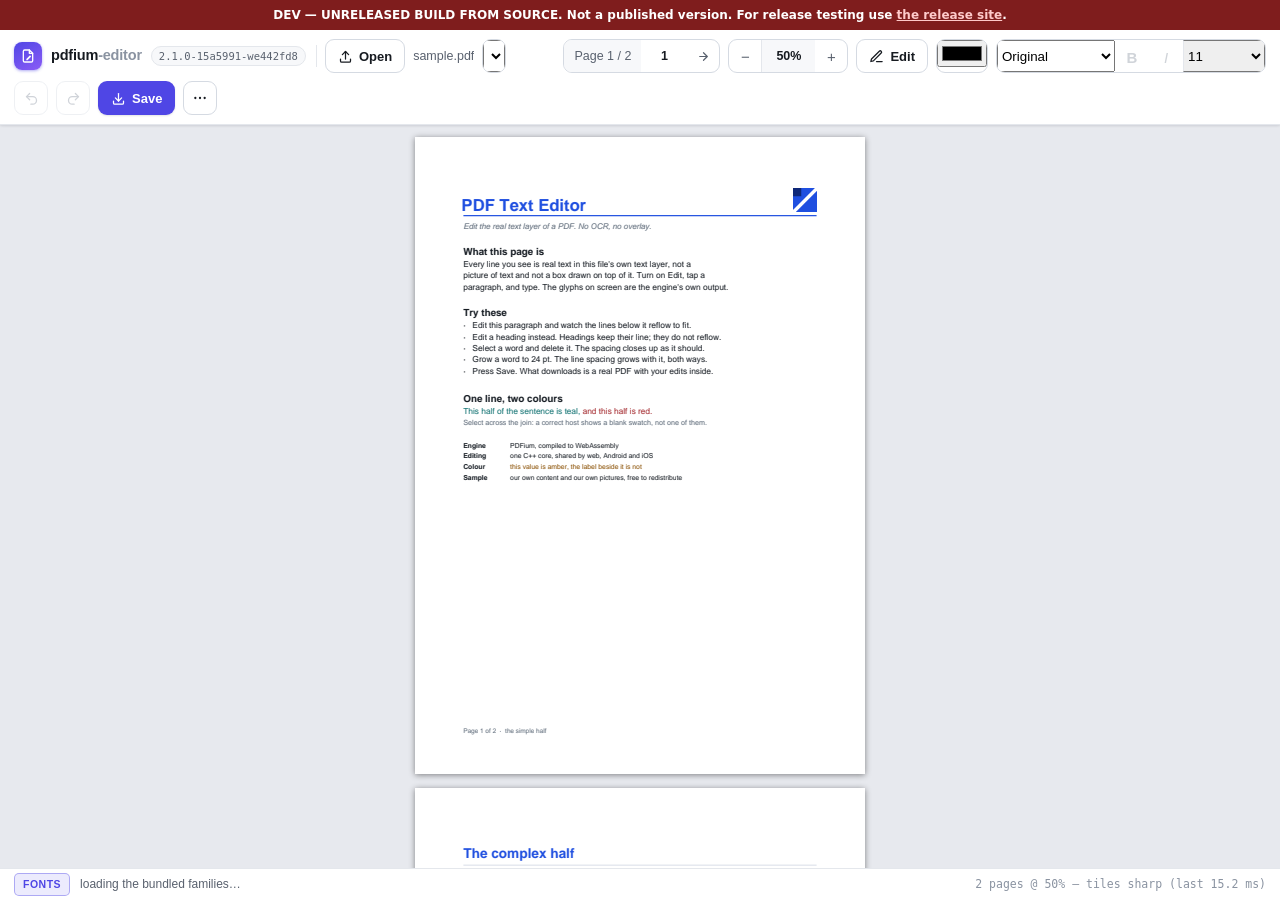
==== commit 54322173: "Deploy 2.1.0 (15a5991) — [dev]" ====
--- a/dev/index.html
+++ b/dev/index.html
@@ -411,7 +411,7 @@
         </svg>
       </span>
       <span class="name">pdfium<span>-editor</span></span>
-      <span id="appver" title="deployed version">2.1.0-a902001-w60372b3</span>
+      <span id="appver" title="deployed version">2.1.0-15a5991-we442fd8</span>
     </div>
 
     <div class="rule"></div>
@@ -649,7 +649,7 @@
     </div>
   </div>
 
-  <script type="module" src="demo.js?v=2.1.0-a902001-w60372b3"></script>
+  <script type="module" src="demo.js?v=2.1.0-15a5991-we442fd8"></script>
 </body>
 </html>
 <style>
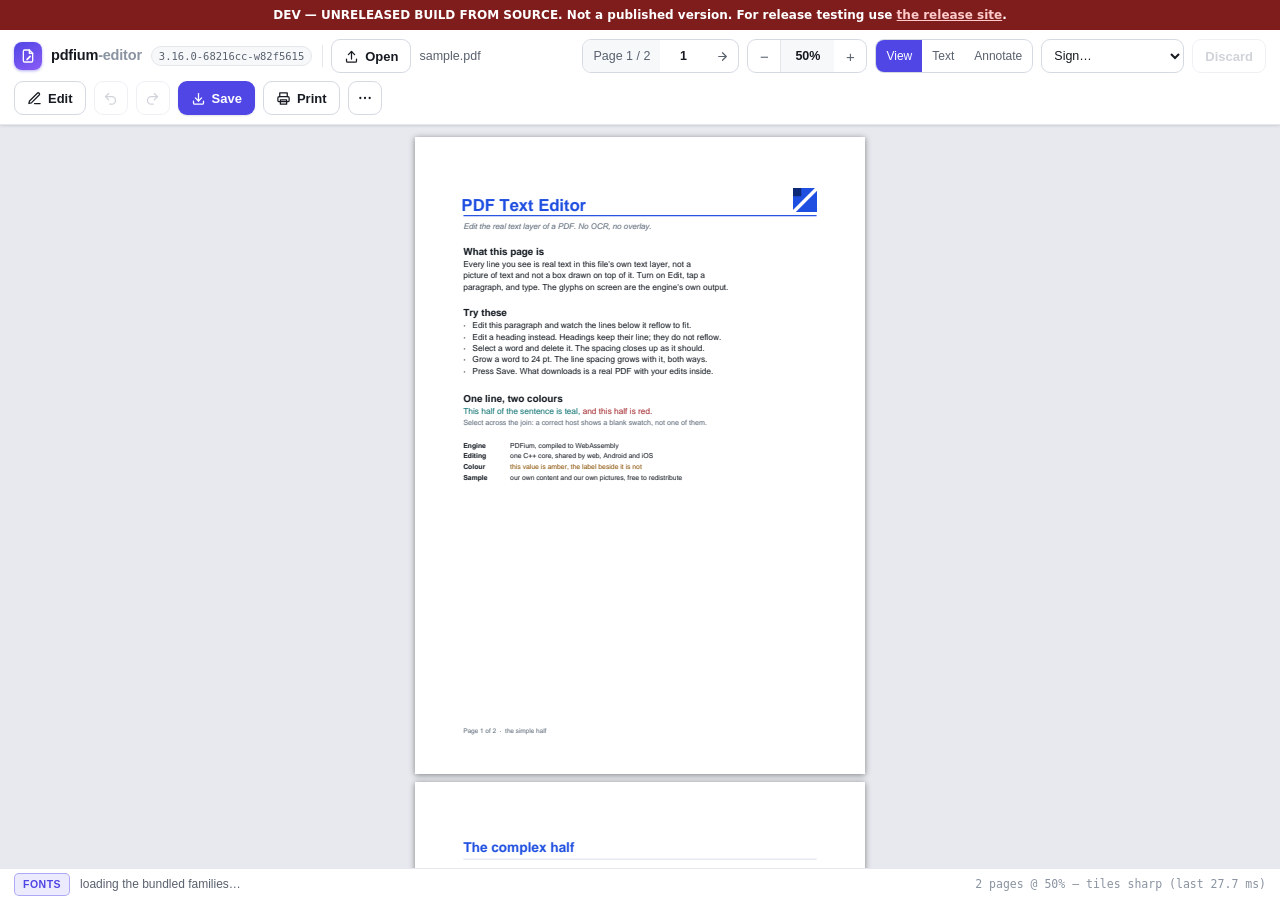
==== commit 3bd25d5f: "Deploy 3.16.0 (68216cc) — [dev]" ====
--- a/dev/index.html
+++ b/dev/index.html
@@ -195,6 +195,32 @@
       border-radius: var(--r); overflow: hidden;
     }
     .seg > * + * { border-left: 1px solid var(--line); }
+    /* `hidden` must win over the pill's display (the font + colour pills showed in every mode). */
+    .seg[hidden] { display: none; }
+    /* Plain dropdowns in the bar take the buttons' height and look. */
+    #bar select {
+      height: 34px; max-width: 160px; padding: 0 8px; border: 1px solid var(--line-strong);
+      border-radius: var(--r); background: var(--surface); color: var(--text); font: 500 12.5px/1 var(--ui);
+    }
+    #bar .seg select { border: 0; border-radius: 0; height: 100%; }
+    /* The mode segment. Its pressed state is scoped on the CLASS and never on an id,
+       for the reason written above .btn.active: an id-scoped rule was a bug the
+       moment a second toggle arrived. */
+    #modeseg { flex: none; }
+    #modeseg .modebtn, #markupseg .modebtn, #drawseg .modebtn {
+      width: auto; padding: 0 10px; border: 0; background: transparent;
+      color: var(--text-2); font: 500 12px/1 var(--ui); cursor: pointer;
+      display: grid; place-items: center; transition: background .12s, color .12s;
+    }
+    #modeseg .modebtn:hover { background: var(--surface-2); color: var(--text); }
+    #markupseg .modebtn.active, #drawseg .modebtn.active { background: var(--accent); color: #fff; }
+    #markupseg, #drawseg { display: inline-flex; align-items: center; gap: 2px; }
+    #markupseg[hidden], #drawseg[hidden] { display: none; }
+    /* A colour or width control inside a pill: sized to the pill, never the browser's default
+       (an unsized colour input overflowed the drawing group). */
+    .seg input[type=color] { width: 30px; height: 24px; margin: 0 4px; padding: 0; border: 0; background: none; flex: none; }
+    .seg input[type=range] { width: 70px; margin: 0 6px; flex: none; }
+    #modeseg .modebtn.active { background: var(--accent); color: #fff; }
     .seg button {
       width: 32px; border: 0; background: transparent; color: var(--text-2);
       font: 500 15px/1 var(--ui); cursor: pointer; display: grid; place-items: center;
@@ -387,8 +413,13 @@
        is exactly the problem the 2026-07-28 report was about. */
     @media (max-width: 560px) {
       #viewctl { order: 10; flex: 1 0 100%; justify-content: center; }
-      #openlabel span, #save span, #editmode span { display: none; }
-      #openlabel, #save, #editmode { padding: 0 9px; }
+      #openlabel span, #save span, #editmode span, #print span { display: none; }
+      #openlabel, #save, #editmode, #print { padding: 0 9px; }
+      /* The tool pills and dropdowns slim down so two groups share a row (3.16.0: the bar was
+         over a third of a phone screen in annotate mode). */
+      #modeseg .modebtn, #markupseg .modebtn, #drawseg .modebtn { padding: 0 7px; font-size: 11.5px; }
+      #bar select { max-width: 112px; }
+      .seg input[type=range] { width: 56px; }
       #appver { font-size: 10px; padding: 1px 6px; }
       #statusbar { min-height: 30px; }
     }
@@ -411,7 +442,7 @@
         </svg>
       </span>
       <span class="name">pdfium<span>-editor</span></span>
-      <span id="appver" title="deployed version">2.1.0-15a5991-we442fd8</span>
+      <span id="appver" title="deployed version">3.16.0-68216cc-w82f5615</span>
     </div>
 
     <div class="rule"></div>
@@ -462,6 +493,51 @@
       <button id="zin" title="zoom in" aria-label="zoom in">+</button>
     </span>
 
+    </div>
+
+    <!-- THE MODE (docs/annotations/12-VOCABULARY.md). Three peers, never combinable.
+         The Edit button below STAYS and keeps its id: it is the pre-mode door, other
+         verification scripts drive this page by id, and two CSS rules name it. It is
+         also the live proof that editMode === (mode === "text") in both directions —
+         pressing either control must move the other.
+         Annotate is labelled "(inert)" on purpose: it is a reachable VALUE that does
+         nothing until roadmap step 13, and an unlabelled dead button in the tester UI
+         would be reported as a bug. -->
+    <span class="seg" id="modeseg">
+      <button class="modebtn" data-mode="view" title="reading only">View</button>
+      <button class="modebtn" data-mode="text" title="edit the text">Text</button>
+      <button class="modebtn" data-mode="annotate"
+              title="mark up text: highlight, underline, squiggle, strikeout">Annotate</button>
+    </span>
+
+    <!-- ANNOTATE MODE (step 19): the four tools + the armed tool's colour. Painted from
+         the SDK's `markuptool` / `markupcolor` events, never from the click. -->
+    <span class="seg" id="markupseg" hidden>
+      <button class="modebtn" data-tool="highlight" title="highlight">Highlight</button>
+      <button class="modebtn" data-tool="underline" title="underline">Underline</button>
+      <button class="modebtn" data-tool="squiggle" title="squiggle">Squiggle</button>
+      <button class="modebtn" data-tool="strikeout" title="strikeout">Strikeout</button>
+      <input type="color" id="markupcolor" title="the armed tool's colour" disabled>
+    </span>
+    <!-- DRAWING (3.16.0): pen, eraser, colour, width. Painted from the SDK's `drawingtool`. -->
+    <span class="seg" id="drawseg" hidden>
+      <button class="modebtn" data-draw="pen" title="draw with one finger / the mouse">Pen</button>
+      <button class="modebtn" data-draw="eraser" title="rub strokes out">Eraser</button>
+      <input type="color" id="drawcolor" title="pen colour (also recolours a selected drawing)">
+      <input type="range" id="drawwidth" min="1" max="34" value="7" title="pen width, px" style="width:70px">
+    </span>
+    <select id="signpick" title="pick a signature; a tap in annotate places it">
+      <option value="">Sign…</option><option value="pad">Draw on the pad…</option><option value="drawn">Drawn</option>
+      <option value="typed">Typed name</option><option value="date">Date</option>
+    </select>
+    <button class="btn" id="discard" title="leave the mode, reverting everything done in it" disabled>Discard</button>
+    <div id="padpanel" hidden style="position:fixed;left:50%;top:20%;transform:translateX(-50%);z-index:50;background:#fff;border:1px solid #ccc;border-radius:12px;padding:12px;box-shadow:0 8px 30px rgba(0,0,0,.2)">
+      <div id="padbox" style="width:420px;max-width:80vw;height:160px;border:1px solid #ddd;border-radius:8px;overflow:hidden"></div>
+      <div style="display:flex;gap:6px;margin-top:8px">
+        <button class="btn" id="padundo">Undo</button><button class="btn" id="padclear">Clear</button>
+        <label style="display:flex;align-items:center;gap:4px"><input type="checkbox" id="paderase">Eraser</label>
+        <span style="flex:1"></span><button class="btn" id="padcancel">Cancel</button><button class="btn" id="paduse" disabled>Use</button>
+      </div>
     </div>
 
     <button class="btn" id="editmode" title="toggle edit mode">
@@ -539,6 +615,15 @@
            stroke-width="2" stroke-linecap="round" stroke-linejoin="round">
         <path d="M12 4v12"/><path d="m7 11 5 5 5-5"/><path d="M20 16v3a2 2 0 0 1-2 2H6a2 2 0 0 1-2-2v-3"/>
       </svg><span>Save</span>
+    </button>
+
+    <!-- PRINT (3.2.0): exportFlattened() -> a copy with the marks burned in -> the
+         browser's own print. Host chrome; the SDK opens no dialog. -->
+    <button class="btn" id="print" title="print, with the marks">
+      <svg width="15" height="15" viewBox="0 0 24 24" fill="none" stroke="currentColor"
+           stroke-width="2" stroke-linecap="round" stroke-linejoin="round">
+        <path d="M6 9V3h12v6"/><rect x="3" y="9" width="18" height="8" rx="2"/><path d="M7 14h10v7H7z"/>
+      </svg><span>Print</span>
     </button>
 
     <!-- Persistent §7 badge: unlike #status (which every paint overwrites),
@@ -569,6 +654,31 @@
           <input type="checkbox" id="stickyfont">
           <span>Sticky typeface (font + bold/italic)</span>
         </label>
+        <!-- PAGE TEXT SELECTION + THE SDK'S WORDS MENU (W3): the switches a host sets.
+             Off by default in the SDK; the dev demo shows them so testers can try both. -->
+        <!-- THE TEXT CHECK (3.16.0): off by default in the SDK. The switch checks every document
+             as it opens; the button asks (forced once an answer is saved) and shows page 1's kind. -->
+        <label class="mrow" for="opt-textcheck">
+          <input type="checkbox" id="opt-textcheck" data-opt="textCheckOnOpen">
+          <span>Text check at every open</span>
+        </label>
+        <button class="mrow" id="checktext" type="button">Check text (real text or a scan?)</button>
+        <label class="mrow" for="opt-viewsel">
+          <input type="checkbox" id="opt-viewsel" data-opt="viewTextSelectionEnabled">
+          <span>View: select text</span>
+        </label>
+        <label class="mrow" for="opt-viewmenu">
+          <input type="checkbox" id="opt-viewmenu" data-opt="viewSelectionMenuEnabled">
+          <span>View: SDK menu over selected text</span>
+        </label>
+        <label class="mrow" for="opt-annmenu">
+          <input type="checkbox" id="opt-annmenu" data-opt="annotateSelectionMenuEnabled">
+          <span>Annotate: SDK menu (no tool picked)</span>
+        </label>
+        <label class="mrow" for="opt-markend">
+          <input type="checkbox" id="opt-markend" data-opt="markupOnSelectionEnd">
+          <span>Annotate: mark when the drag ends</span>
+        </label>
         <div class="mnote" id="enginenote">engine — checking…</div>
       </div>
     </div>
@@ -649,7 +759,7 @@
     </div>
   </div>
 
-  <script type="module" src="demo.js?v=2.1.0-15a5991-we442fd8"></script>
+  <script type="module" src="demo.js?v=3.16.0-68216cc-w82f5615"></script>
 </body>
 </html>
 <style>
